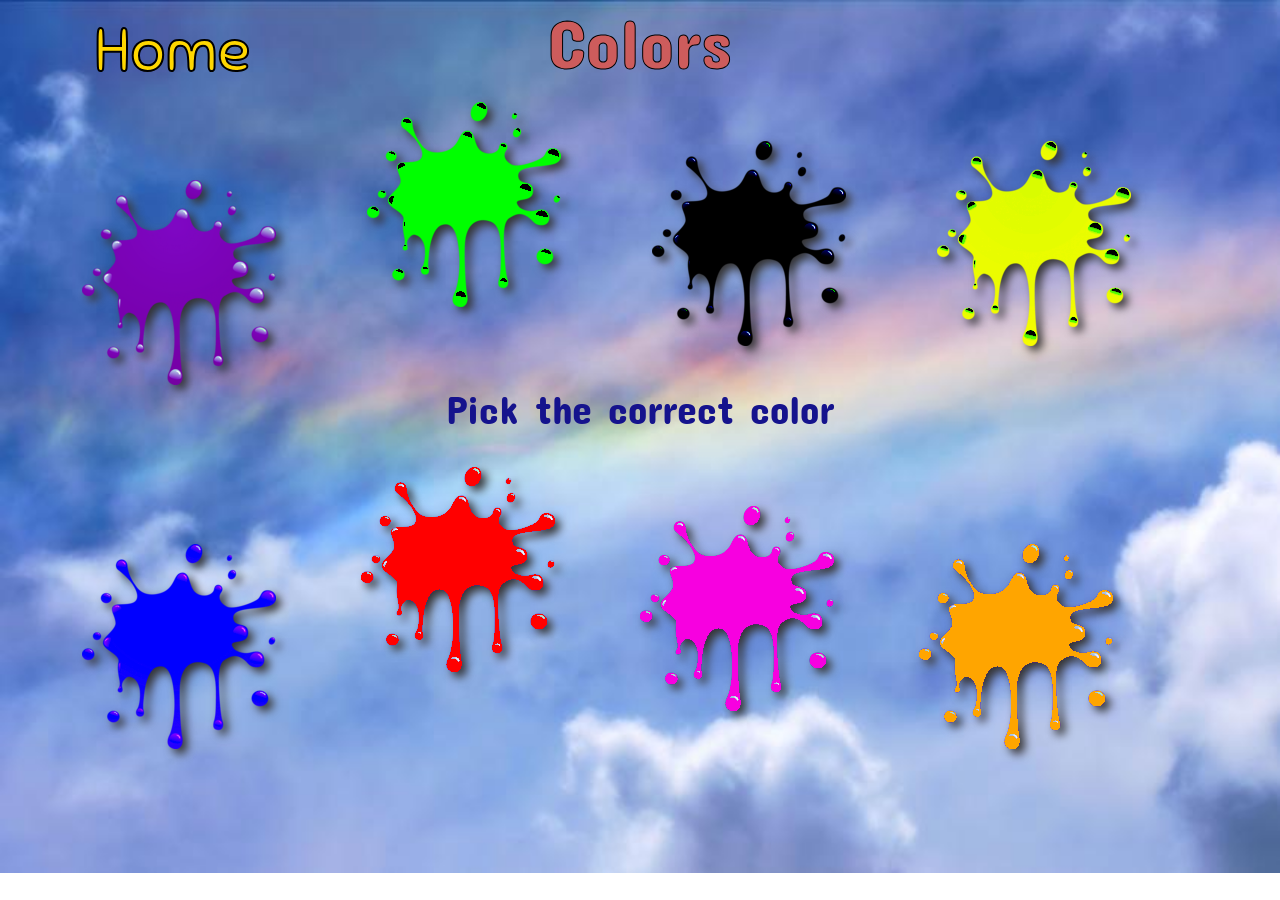
==== colorsGame.html @ 4a5081f6 "Added starting html and css." ====
<!DOCTYPE html>
<html lang="en">

<head>
    <meta charset="UTF-8">
    <meta name="viewport" content="width=device-width, initial-scale=1.0">
    <link rel="preconnect" href="https://fonts.googleapis.com">
    <link rel="preconnect" href="https://fonts.gstatic.com" crossorigin>
    <link href="https://fonts.googleapis.com/css2?family=Sniglet:wght@800&display=swap" rel="stylesheet">
    <link rel="preconnect" href="https://fonts.googleapis.com">
    <link rel="preconnect" href="https://fonts.gstatic.com" crossorigin>
    <link href="https://fonts.googleapis.com/css2?family=Concert+One&family=Sniglet:wght@800&display=swap"
        rel="stylesheet">
    <!-- CSS only -->
    <link href="https://cdn.jsdelivr.net/npm/bootstrap@5.0.2/dist/css/bootstrap.min.css" rel="stylesheet"
        integrity="sha384-EVSTQN3/azprG1Anm3QDgpJLIm9Nao0Yz1ztcQTwFspd3yD65VohhpuuCOmLASjC" crossorigin="anonymous">
    <link rel="stylesheet" href="style.css">
    <title>Colors</title>
</head>

<body class="colors-page">
    <div class="container">
        <div class="row">
            <div class="col-md-4">
                <a href="home.html">
                    <button class="btn">Home</button>
                </a>
            </div>
            <div class="col-md-4 colors">
                <h1 class="colors">Colors</h1>
            </div>
            <div class="container">
                <div class="row">
                    <div class="col-md-3">
                        <div class="color" style="margin-top: 30%;"> <img src="./images/colors/purple_20.png"></div>
                    </div>
                    <div class="col-md-3">
                        <div class="color"> <img src="./images/colors/green_20.png"></div>
                    </div>
                    <div class="col-md-3">
                        <div class="color" style="margin-top: 15%;"> <img src="./images/colors/black_20.png"></div>
                    </div>
                    <div class="col-md-3">
                        <div class="color" style="margin-top: 15%;"> <img src="./images/colors/yellow_20.png"></div>
                    </div>
                    <h3 style="margin-bottom: 3%;">Pick the correct color</h3>
                    <div class="row">
                        <div class="col-md-3">
                            <div class="color" style="margin-top: 30%;"> <img src="./images/colors/blue_20.png"></div>
                        </div>
                        <div class="col-md-3">
                            <div class="color"> <img src="./images/colors/red_20.png"></div>
                        </div>
                        <div class="col-md-3">
                            <div class="color" style="margin-top: 15%;"> <img src="./images/colors/pink_20.png"></div>
                        </div>
                        <div class="col-md-3">
                            <div class="color" style="margin-top: 30%;"> <img src="./images/colors/orange_20.png"></div>
                        </div>
                    </div>
                </div>
            </div>
        </div>
</body>

</html>
---- style.css ----
.farm-animals {
    background-image: url("./images/lv-492_1024x1024.jpeg");
    background-size: cover;
    background-repeat: no-repeat;
    height: 100%;
}

.home-page {
    background-image: url("./images/forest.jpeg");
    background-size: cover;
    background-repeat: no-repeat;
    height: 100%;
}

.colors-page {
    background-image: url("./images/rainbow.jpeg");
    background-size: cover;
    background-repeat: no-repeat;
    height: 100%;
}

.shapes-page {
    background-image: url("./images/wintery.jpeg");
    background-size: cover;
    background-repeat: no-repeat;
    height: 100%;
}

h1 {
    display: flex;
    justify-content: center;
    font-family: 'Concert One', cursive;
    font-size: 70px;
    -webkit-text-stroke-width: 1px;
    -webkit-text-stroke-color: black;
    color: indianred;
    margin-top: 0px;
    margin-bottom: 5px;
}

h3 {
    display: flex;
    justify-content: center;
    font-family: 'Concert One', cursive;
    font-size: 40px;
    color: rgb(21, 19, 141);
    margin-top: 0px; 
}

.colors {
    justify-content: center;
}

.farm {
    justify-content: center;
}

.games {
    margin-top: 15%;
}

.btn {
    /* position: absolute; */
    font-family: 'Sniglet', cursive;
    color: gold;
    font-size: 60px;
    -webkit-text-stroke-width: 2px;
    -webkit-text-stroke-color: black;
    background: transparent;
    border: none;
    transition: .3s ease;
}

 .btn:hover {
    transform: scale(1.1);
    cursor: pointer;
} 

#start-btn {
    margin-top: 100px;
    padding-top: 50px;
}

/* .home-btn {
    flex: start;
    margin-left: 10px;
    margin-top: 50px;
} */

.color {
    -webkit-filter: drop-shadow(5px 5px 5px #353434);
        filter: drop-shadow(5px 5px 5px #353434);
}
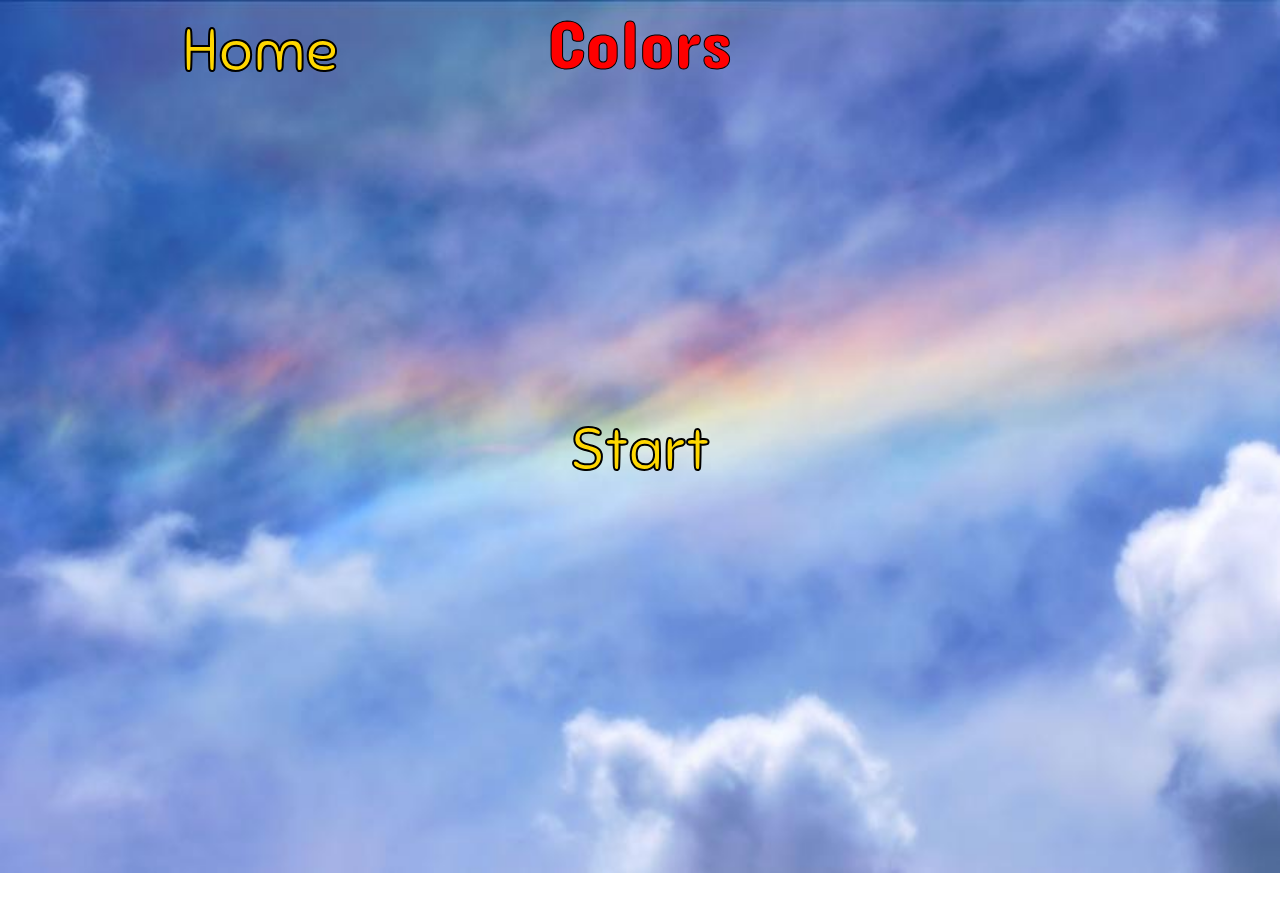
==== commit bdaafe6b: "Added some Javascript functionality to the buttons for the colors game" ====
--- a/colorsGame.html
+++ b/colorsGame.html
@@ -15,6 +15,7 @@
     <link href="https://cdn.jsdelivr.net/npm/bootstrap@5.0.2/dist/css/bootstrap.min.css" rel="stylesheet"
         integrity="sha384-EVSTQN3/azprG1Anm3QDgpJLIm9Nao0Yz1ztcQTwFspd3yD65VohhpuuCOmLASjC" crossorigin="anonymous">
     <link rel="stylesheet" href="style.css">
+    
     <title>Colors</title>
 </head>
 
@@ -30,37 +31,56 @@
                 <h1 class="colors">Colors</h1>
             </div>
             <div class="container">
-                <div class="row">
-                    <div class="col-md-3">
-                        <div class="color" style="margin-top: 30%;"> <img src="./images/colors/purple_20.png"></div>
-                    </div>
-                    <div class="col-md-3">
-                        <div class="color"> <img src="./images/colors/green_20.png"></div>
-                    </div>
-                    <div class="col-md-3">
-                        <div class="color" style="margin-top: 15%;"> <img src="./images/colors/black_20.png"></div>
-                    </div>
-                    <div class="col-md-3">
-                        <div class="color" style="margin-top: 15%;"> <img src="./images/colors/yellow_20.png"></div>
-                    </div>
-                    <h3 style="margin-bottom: 3%;">Pick the correct color</h3>
-                    <div class="row">
+                <div id="colors-game" class="hide">
+
+                    <div class="row row-1" id="gameScreen">
                         <div class="col-md-3">
-                            <div class="color" style="margin-top: 30%;"> <img src="./images/colors/blue_20.png"></div>
+                            <div class="color" style="margin-top: 30%;"> <img id= "purple"src="./images/colors/purple_20.png"></div>
                         </div>
                         <div class="col-md-3">
-                            <div class="color"> <img src="./images/colors/red_20.png"></div>
+                            <div class="color" > <img id="green" src="./images/colors/green_20.png"></div>
                         </div>
                         <div class="col-md-3">
-                            <div class="color" style="margin-top: 15%;"> <img src="./images/colors/pink_20.png"></div>
+                            <div class="color" style="margin-top: 15%;"> <img
+                                id="black" src="./images/colors/black_20.png">
+                            </div>
                         </div>
                         <div class="col-md-3">
-                            <div class="color" style="margin-top: 30%;"> <img src="./images/colors/orange_20.png"></div>
+                            <div class="color" style="margin-top: 15%;"> <img
+                                id="yellow" src="./images/colors/yellow_20.png"></div>
                         </div>
+                    </div>
+                        <h2 style="margin-bottom: 3%;" id="instruction">Pick the color...</h2>
+                        <div class="row row-2">
+                            <div class="col-md-3">
+                                <div class="color" style="margin-top: 30%;"> <img
+                                    id="blue" src="./images/colors/blue_20.png"></div>
+                            </div>
+                            <div class="col-md-3">
+                                <div class="color"> <img id="red" src="./images/colors/red_20.png"></div>
+                            </div>
+                            <div class="col-md-3">
+                                <div class="color" style="margin-top: 15%;"> <img
+                                    id="pink" src="./images/colors/pink_20.png"></div>
+                            </div>
+                            <div class="col-md-3">
+                                <div class="color" style="margin-top: 30%;"> <img
+                                    id="orange" src="./images/colors/orange_20.png"></div>
+                            </div>
+                        </div>
+                    
+                </div>
+            </div>
+            <div class="start-button container">
+                <div class="row">
+                    <div class="col-md-12 text-center">
+                        <button class="btn" id="start-btn">Start</button>
                     </div>
                 </div>
             </div>
         </div>
+
+        <script src="colors.js"></script>
 </body>
 
 </html>
--- a/style.css
+++ b/style.css
@@ -30,25 +30,29 @@
     display: flex;
     justify-content: center;
     font-family: 'Concert One', cursive;
-    font-size: 70px;
+    font-size: 70px; 
     -webkit-text-stroke-width: 1px;
     -webkit-text-stroke-color: black;
-    color: indianred;
+    color: red;
     margin-top: 0px;
     margin-bottom: 5px;
 }
 
-h3 {
+h2 {
     display: flex;
     justify-content: center;
     font-family: 'Concert One', cursive;
-    font-size: 40px;
+    font-size: 70px;
     color: rgb(21, 19, 141);
     margin-top: 0px; 
 }
 
-.colors {
-    justify-content: center;
+.col-md-4 {
+    text-align: center;
+}
+
+.hide {
+    display: none;
 }
 
 .farm {
@@ -74,20 +78,31 @@
  .btn:hover {
     transform: scale(1.1);
     cursor: pointer;
+    color: red
 } 
 
-#start-btn {
-    margin-top: 100px;
-    padding-top: 50px;
+.button {
+    margin-top: 45%;
 }
 
-/* .home-btn {
-    flex: start;
-    margin-left: 10px;
-    margin-top: 50px;
-} */
+#start-btn {
+    justify-content: center;
+   margin: 0;
+  position: absolute;
+  top: 50%;
+  left: 50%;
+  transform: translate(-50%, -50%);
+} 
 
 .color {
     -webkit-filter: drop-shadow(5px 5px 5px #353434);
         filter: drop-shadow(5px 5px 5px #353434);
+}
+
+.row-1 {
+
+}
+
+.row-2 {
+    margin-top: 10%;
 }
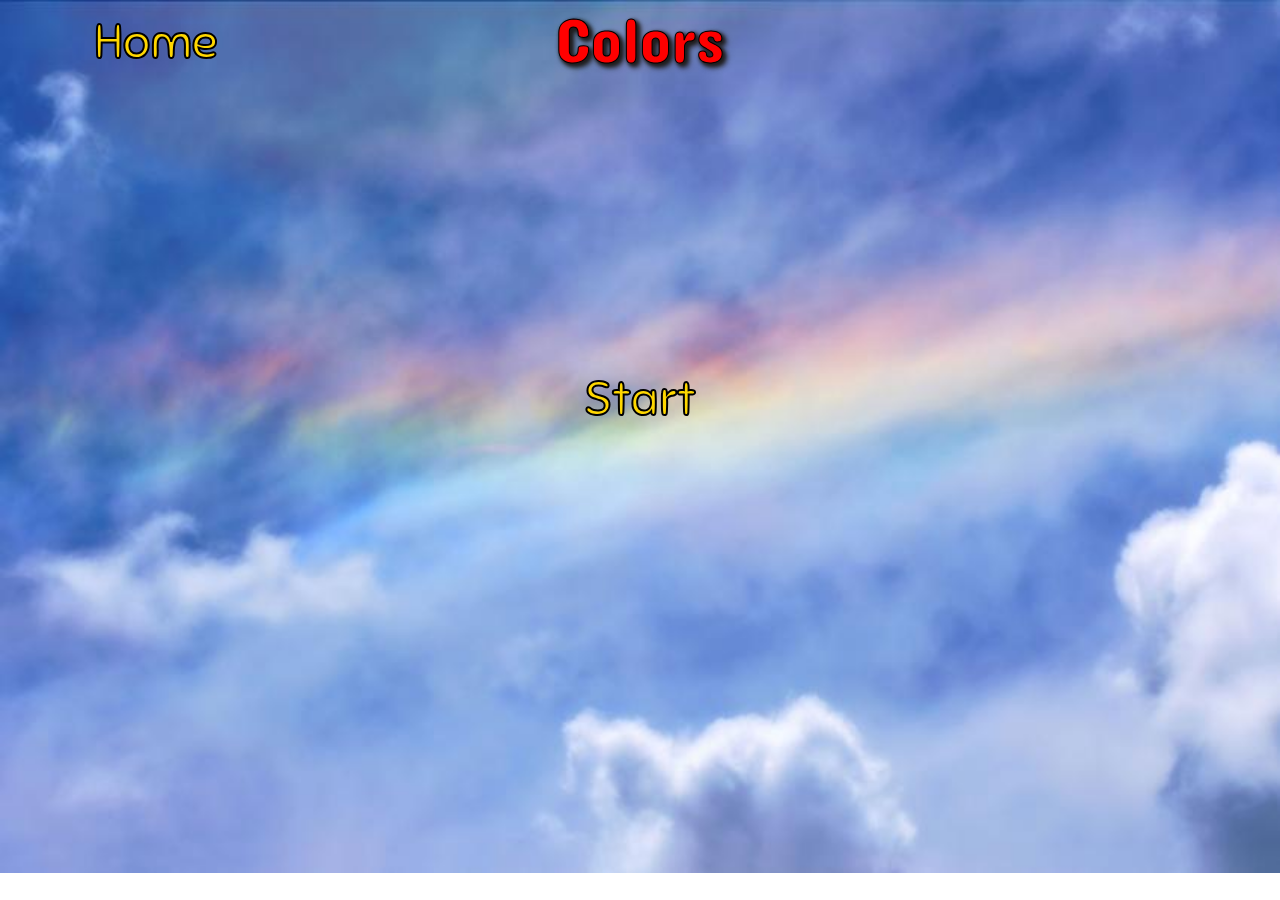
==== commit 6561eec1: "Added some smoother functionality in colors game play" ====
--- a/colorsGame.html
+++ b/colorsGame.html
@@ -15,14 +15,14 @@
     <link href="https://cdn.jsdelivr.net/npm/bootstrap@5.0.2/dist/css/bootstrap.min.css" rel="stylesheet"
         integrity="sha384-EVSTQN3/azprG1Anm3QDgpJLIm9Nao0Yz1ztcQTwFspd3yD65VohhpuuCOmLASjC" crossorigin="anonymous">
     <link rel="stylesheet" href="style.css">
-    
+
     <title>Colors</title>
 </head>
 
 <body class="colors-page">
-    <div class="container">
+    <div class="container full-page">
         <div class="row">
-            <div class="col-md-4">
+            <div class="col-md-4 home-btn">
                 <a href="home.html">
                     <button class="btn">Home</button>
                 </a>
@@ -30,54 +30,57 @@
             <div class="col-md-4 colors">
                 <h1 class="colors">Colors</h1>
             </div>
-            <div class="container">
+            <div class="container game-div">
                 <div id="colors-game" class="hide">
 
                     <div class="row row-1" id="gameScreen">
                         <div class="col-md-3">
-                            <div class="color" style="margin-top: 30%;"> <img id= "purple"src="./images/colors/purple_20.png"></div>
+                            <div class="grow" style="margin-top: 30%;"> <img class="color" id="purple"
+                                    src="./images/colors/purple_20.png"></div>
                         </div>
                         <div class="col-md-3">
-                            <div class="color" > <img id="green" src="./images/colors/green_20.png"></div>
+                            <div class="grow"> <img class="color" id="green" src="./images/colors/green_20.png"></div>
                         </div>
                         <div class="col-md-3">
-                            <div class="color" style="margin-top: 15%;"> <img
-                                id="black" src="./images/colors/black_20.png">
+                            <div class="grow" style="margin-top: 15%;"> <img class="color" id="black"
+                                    src="./images/colors/black_20.png">
                             </div>
                         </div>
                         <div class="col-md-3">
-                            <div class="color" style="margin-top: 15%;"> <img
-                                id="yellow" src="./images/colors/yellow_20.png"></div>
+                            <div class="grow" style="margin-top: 15%;"> <img class="color" id="yellow"
+                                    src="./images/colors/yellow_20.png"></div>
                         </div>
                     </div>
-                        <h2 style="margin-bottom: 3%;" id="instruction">Pick the color...</h2>
-                        <div class="row row-2">
-                            <div class="col-md-3">
-                                <div class="color" style="margin-top: 30%;"> <img
-                                    id="blue" src="./images/colors/blue_20.png"></div>
-                            </div>
-                            <div class="col-md-3">
-                                <div class="color"> <img id="red" src="./images/colors/red_20.png"></div>
-                            </div>
-                            <div class="col-md-3">
-                                <div class="color" style="margin-top: 15%;"> <img
-                                    id="pink" src="./images/colors/pink_20.png"></div>
-                            </div>
-                            <div class="col-md-3">
-                                <div class="color" style="margin-top: 30%;"> <img
-                                    id="orange" src="./images/colors/orange_20.png"></div>
-                            </div>
+                    <h2 class="instructions" style="margin-bottom: 3% ;" id="instruction">Pick the color...</h2>
+
+                    <div class="row row-2">
+                        <div class="col-md-3">
+                            <div class="grow" style="margin-top: 30%;"> <img class="color" id="blue"
+                                    src="./images/colors/blue_20.png"></div>
                         </div>
-                    
+                        <div class="col-md-3">
+                            <div class="grow"> <img class="color" id="red" src="./images/colors/red_20.png"></div>
+                        </div>
+                        <div class="col-md-3">
+                            <div class="grow" style="margin-top: 15%;"> <img class="color" id="pink"
+                                    src="./images/colors/pink_20.png"></div>
+                        </div>
+                        <div class="col-md-3">
+                            <div class="grow" style="margin-top: 30%;"> <img class="color" id="orange"
+                                    src="./images/colors/orange_20.png"></div>
+                        </div>
+                    </div>
+
                 </div>
-            </div>
-            <div class="start-button container">
-                <div class="row">
-                    <div class="col-md-12 text-center">
-                        <button class="btn" id="start-btn">Start</button>
+                <div class="start-button container">
+                    <div class="row">
+                        <div class="col-md-12 text-center">
+                            <button class="start-btn btn" id="start-btn">Start</button>
+                        </div>
                     </div>
                 </div>
             </div>
+            
         </div>
 
         <script src="colors.js"></script>
--- a/style.css
+++ b/style.css
@@ -9,14 +9,13 @@
     background-image: url("./images/forest.jpeg");
     background-size: cover;
     background-repeat: no-repeat;
-    height: 100%;
+    height: 100vh;
 }
 
 .colors-page {
     background-image: url("./images/rainbow.jpeg");
-    background-size: cover;
-    background-repeat: no-repeat;
-    height: 100%;
+    background-size: cover; 
+    background-repeat: no-repeat; 
 }
 
 .shapes-page {
@@ -26,11 +25,16 @@
     height: 100%;
 }
 
+.game-div {
+    height: 80vh;
+    
+}
+
 h1 {
     display: flex;
     justify-content: center;
-    font-family: 'Concert One', cursive;
-    font-size: 70px; 
+    font-family: 'Concert One', cursive, sans-serif;
+    font-size: 3em; 
     -webkit-text-stroke-width: 1px;
     -webkit-text-stroke-color: black;
     color: red;
@@ -38,13 +42,31 @@
     margin-bottom: 5px;
 }
 
-h2 {
+h3 {
     display: flex;
     justify-content: center;
-    font-family: 'Concert One', cursive;
-    font-size: 70px;
+    font-family: 'Concert One', cursive, sans-serif;
+    font-size: 3em; 
+    -webkit-text-stroke-width: 1px;
+    -webkit-text-stroke-color: black;
+    color: blue;
+}
+
+.instructions {
+    display: flex;
+    justify-content: center;
+    font-family: 'Concert One', cursive, sans-serif;
+    font-size: 3em;
     color: rgb(21, 19, 141);
     margin-top: 0px; 
+}
+
+.wrong {
+    display: flex;
+    justify-content: center;
+    font-family: 'Concert One', cursive, sans-serif;
+    font-size: 3em;
+    color: red;
 }
 
 .col-md-4 {
@@ -65,9 +87,9 @@
 
 .btn {
     /* position: absolute; */
-    font-family: 'Sniglet', cursive;
+    font-family: 'Sniglet', cursive, sans-serif;
     color: gold;
-    font-size: 60px;
+    font-size: 3em;
     -webkit-text-stroke-width: 2px;
     -webkit-text-stroke-color: black;
     background: transparent;
@@ -81,28 +103,40 @@
     color: red
 } 
 
+.home-btn {
+    display: flex;
+    justify-content: flex-start;
+}
+
 .button {
     margin-top: 45%;
 }
 
-#start-btn {
+.start-btn {
+    
     justify-content: center;
-   margin: 0;
-  position: absolute;
-  top: 50%;
-  left: 50%;
-  transform: translate(-50%, -50%);
+    height: 70vh;
+    /* text-align: center; */
+    /* justify-content: center; */
+    /* margin: 0; */
+    /* position: absolute; */
+    /* top: 50%;
+    left: 50%; */
+    /* transform: translate(-50%, -50%); */
 } 
 
-.color {
-    -webkit-filter: drop-shadow(5px 5px 5px #353434);
-        filter: drop-shadow(5px 5px 5px #353434);
+.colors {
+    font-size: 2em;
+    -webkit-filter: drop-shadow(2px 2px 2px #1f1d1d);
+        filter: drop-shadow(2px 2px 2px #1f1d1d);
 }
 
-.row-1 {
-
+.grow:hover {
+    transform: scale(1.2);
+    cursor: pointer;
+    transition-duration: .3s;
 }
 
-.row-2 {
+/* .row-2 {
     margin-top: 10%;
-}+} */
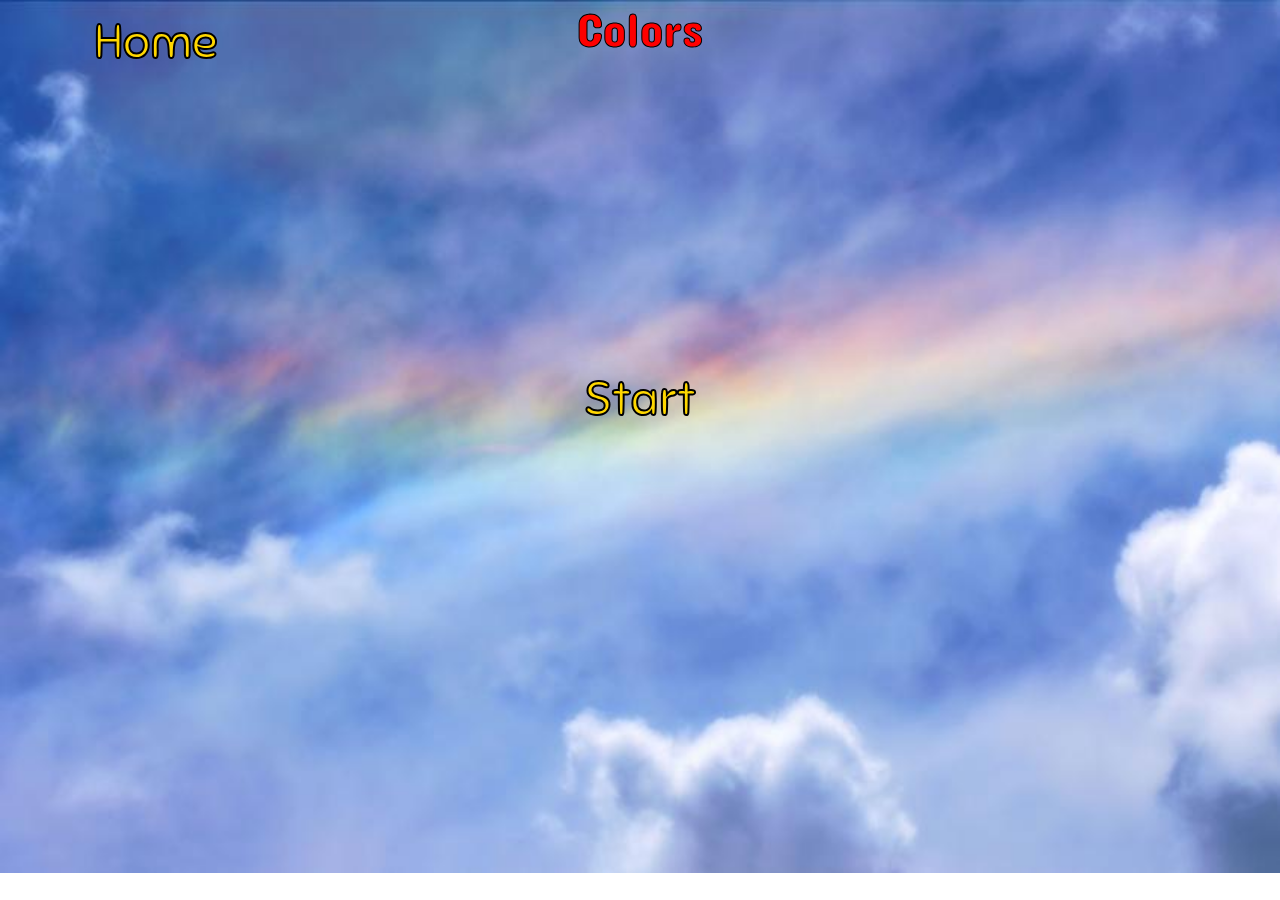
==== commit 1381e2fb: "Added some styling to color splashes" ====
--- a/colorsGame.html
+++ b/colorsGame.html
@@ -36,10 +36,12 @@
                     <div class="row row-1" id="gameScreen">
                         <div class="col-md-3">
                             <div class="grow" style="margin-top: 30%;"> <img class="color" id="purple"
-                                    src="./images/colors/purple_20.png"></div>
+                                    src="./images/colors/purple_20.png">
+                            </div>
                         </div>
                         <div class="col-md-3">
-                            <div class="grow"> <img class="color" id="green" src="./images/colors/green_20.png"></div>
+                            <div class="grow"> <img class="color" id="green" src="./images/colors/green_20.png">
+                            </div>
                         </div>
                         <div class="col-md-3">
                             <div class="grow" style="margin-top: 15%;"> <img class="color" id="black"
@@ -48,7 +50,8 @@
                         </div>
                         <div class="col-md-3">
                             <div class="grow" style="margin-top: 15%;"> <img class="color" id="yellow"
-                                    src="./images/colors/yellow_20.png"></div>
+                                    src="./images/colors/yellow_20.png">
+                            </div>
                         </div>
                     </div>
                     <h2 class="instructions" style="margin-bottom: 3% ;" id="instruction">Pick the color...</h2>
@@ -56,18 +59,22 @@
                     <div class="row row-2">
                         <div class="col-md-3">
                             <div class="grow" style="margin-top: 30%;"> <img class="color" id="blue"
-                                    src="./images/colors/blue_20.png"></div>
+                                    src="./images/colors/blue_20.png">
+                            </div>
                         </div>
                         <div class="col-md-3">
-                            <div class="grow"> <img class="color" id="red" src="./images/colors/red_20.png"></div>
+                            <div class="grow"> <img class="color" id="red" src="./images/colors/red_20.png">
+                            </div>
                         </div>
                         <div class="col-md-3">
                             <div class="grow" style="margin-top: 15%;"> <img class="color" id="pink"
-                                    src="./images/colors/pink_20.png"></div>
+                                    src="./images/colors/pink_20.png">
+                            </div>
                         </div>
                         <div class="col-md-3">
                             <div class="grow" style="margin-top: 30%;"> <img class="color" id="orange"
-                                    src="./images/colors/orange_20.png"></div>
+                                    src="./images/colors/orange_20.png">
+                            </div>
                         </div>
                     </div>
 
@@ -80,7 +87,7 @@
                     </div>
                 </div>
             </div>
-            
+
         </div>
 
         <script src="colors.js"></script>
--- a/style.css
+++ b/style.css
@@ -125,10 +125,10 @@
     /* transform: translate(-50%, -50%); */
 } 
 
-.colors {
+.color {
     font-size: 2em;
-    -webkit-filter: drop-shadow(2px 2px 2px #1f1d1d);
-        filter: drop-shadow(2px 2px 2px #1f1d1d);
+    -webkit-filter: drop-shadow(5px 5px 5px #1f1d1d);
+        filter: drop-shadow(5px 5px 5px #1f1d1d);
 }
 
 .grow:hover {
